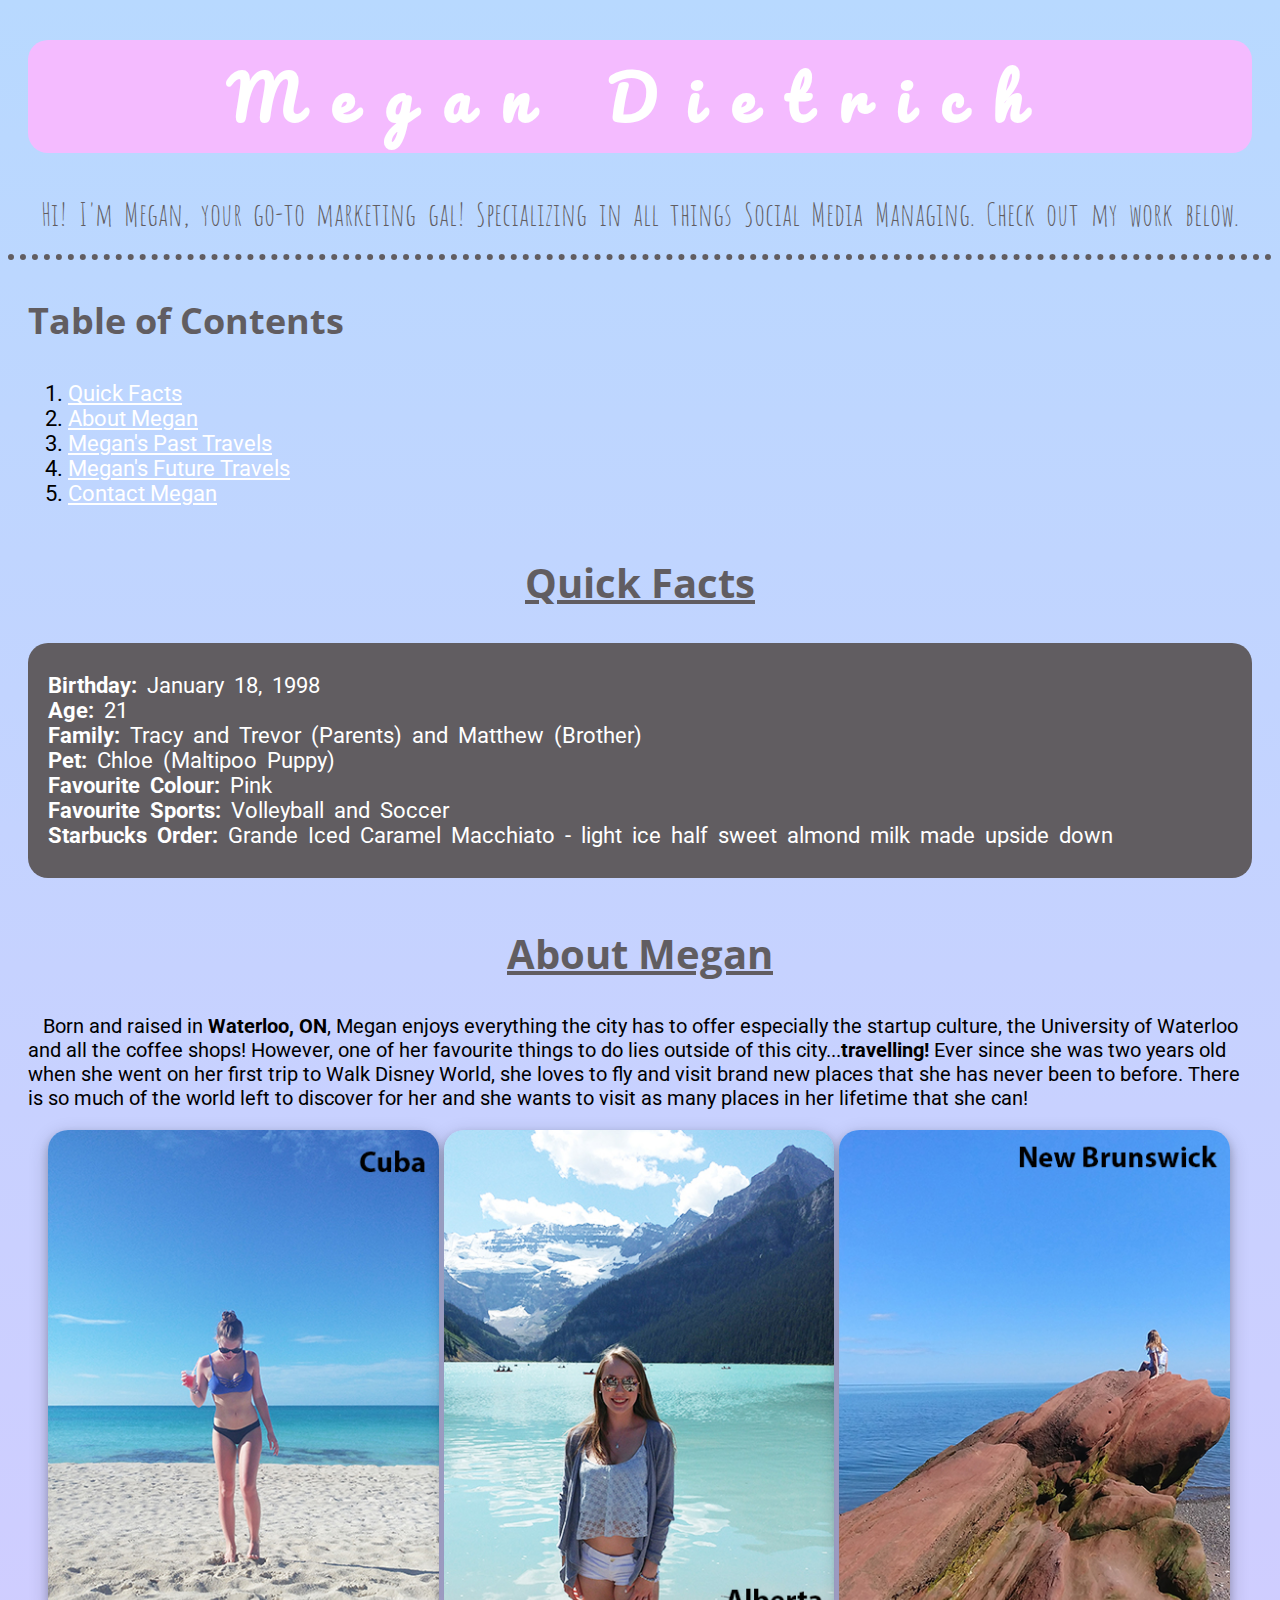
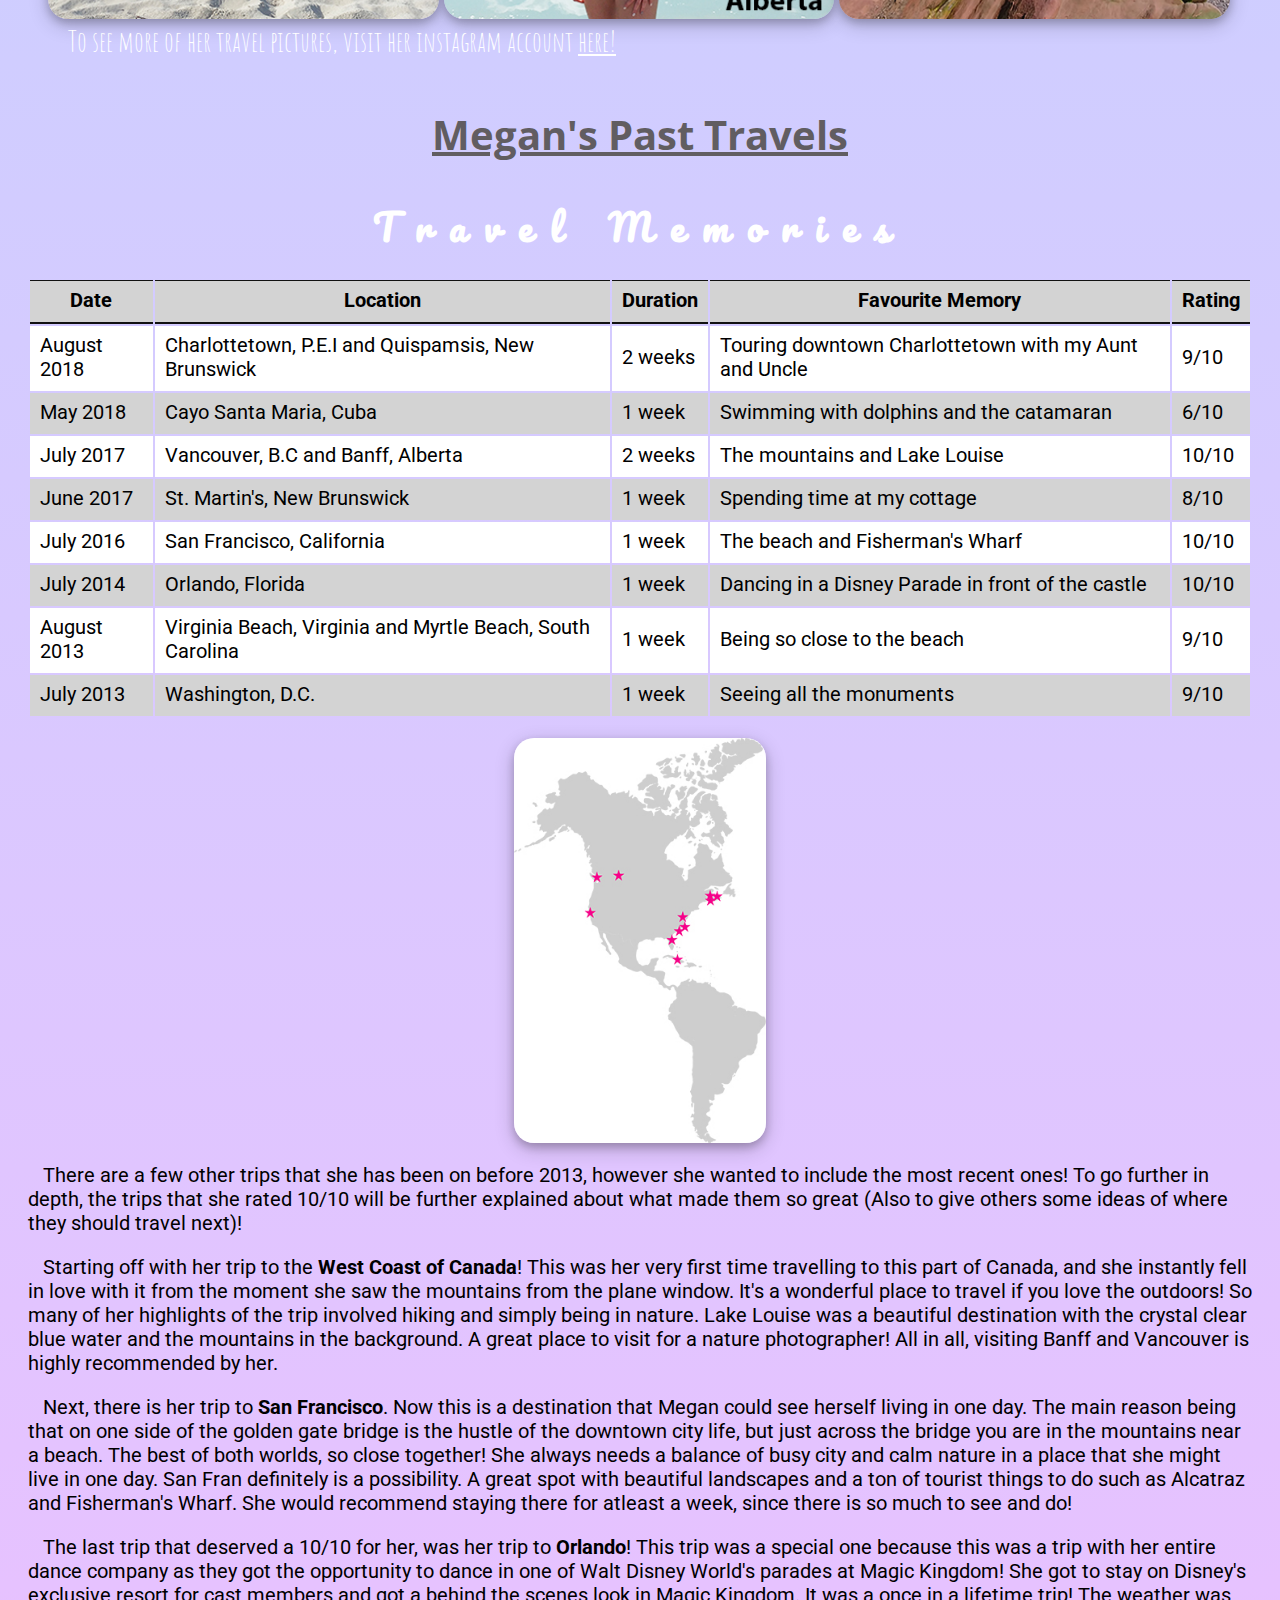
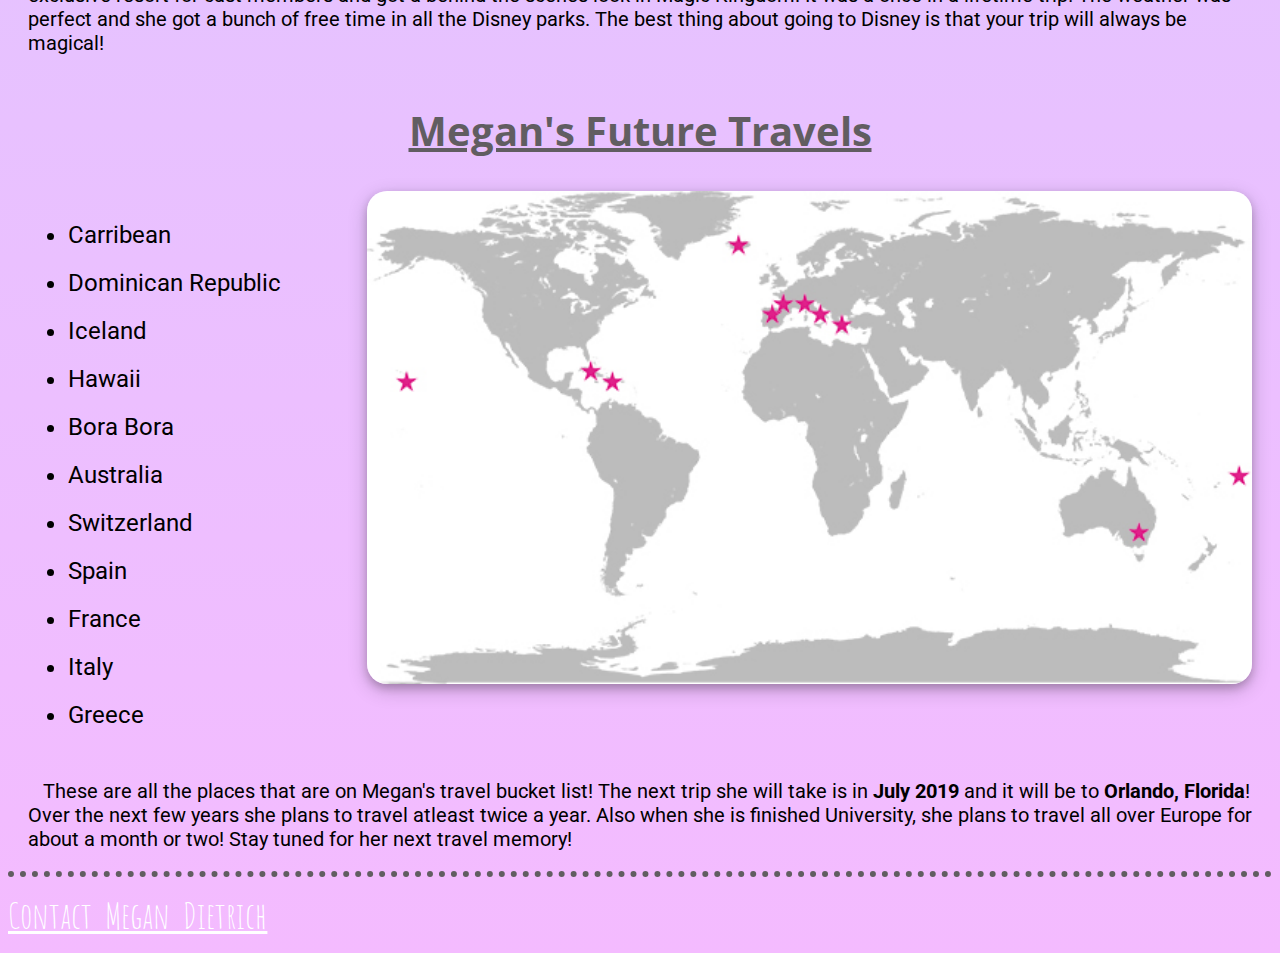
==== index.html @ 02b85334 "Update index.html" ====
<!DOCTYPE html>
<html>
    <head>  
        <title>Meet Megan Dietrich</title>
        <link rel="Stylesheet" href="style.css" type="text/css">
        <link href="https://fonts.googleapis.com/css?family=Amatic+SC|Pacifico|Roboto|Open+Sans+Condensed:300" rel="stylesheet">
    </head>
    
    <body>
        <header>
            <h1>Megan Dietrich</h1>
        </header>
        
        <div id="firstParagraph">
        <p>Hi! I'm Megan, your go-to marketing gal! Specializing in all things Social Media Managing. Check out my work below.</p>
        </div>
        
        <h3>Table of Contents</h3>
        <div id="nav">
            <ol>
                <li><a href="#Facts">Quick Facts</a></li>
                <li><a href="#About">About Megan</a></li>
                <li><a href="#Past">Megan's Past Travels</a></li>
                <li><a href="#Future">Megan's Future Travels</a></li>
                <li><a href="#Contact">Contact Megan</a></li>
            </ol>
        </div>
        
        <h2 id="Facts"><u>Quick Facts</u></h2>
        
        <div id="factsParagraph">    
            <p><b>Birthday:</b> January 18, 1998 <br> <b>Age:</b> 21 <br> <b>Family:</b> Tracy and  Trevor (Parents) and Matthew (Brother) <br> <b>Pet:</b> Chloe (Maltipoo Puppy) <br> <b>Favourite Colour:</b> Pink <br> <b>Favourite Sports:</b> Volleyball and Soccer <br> <b>Starbucks Order:</b> Grande Iced Caramel Macchiato - light ice half sweet almond milk made upside down</p>
        </div>
        
        <h2 id="About"><u>About Megan</u></h2>
        
        <div id="aboutParagraph">  
        <p>Born and raised in <strong>Waterloo, ON</strong>, Megan enjoys everything the city has to offer especially the startup culture, the University of Waterloo and all the coffee shops! However, one of her favourite things to do lies outside of this city...<strong>travelling!</strong> Ever since she was two years old when she went on her first trip to Walk Disney World, she loves to fly and visit brand new places that she has never been to before. There is so much of the world left to discover for her and she wants to visit as many places in her lifetime that she can!</p>
        </div>
        
        <figure>
        <img src="Images/CUBA.jpg" alt="Cuba Image">
        <img src="Images/AB.jpg" alt="Alberta Image">
        <img src="Images/NB.jpg" alt="New Brunswick Image">
            <figcaption>To see more of her travel pictures, visit her instagram account <a href="https://www.instagram.com/xomegan_dxo/"> here! </a></figcaption>
            </figure>
        
        <h2 id="Past"><u>Megan's Past Travels</u></h2>
    <table>
        <caption><b>Travel Memories</b></caption>
        <tr>
            <th>Date</th>
            <th>Location</th>
            <th>Duration</th>
            <th>Favourite Memory</th>
            <th>Rating</th>
        </tr>
        <tr>
            <td>August 2018</td>
            <td>Charlottetown, P.E.I and Quispamsis, New Brunswick</td>
            <td>2 weeks</td>
            <td>Touring downtown Charlottetown with my Aunt and Uncle</td>
            <td>9/10</td>
        </tr>
        <tr>
            <td>May 2018</td>
            <td>Cayo Santa Maria, Cuba</td>
            <td>1 week</td>
            <td>Swimming with dolphins and the catamaran</td>
            <td>6/10</td>
        </tr>
        <tr>
            <td>July 2017</td>
            <td>Vancouver, B.C and Banff, Alberta</td>
            <td>2 weeks</td>
            <td>The mountains and Lake Louise</td>
            <td>10/10</td>
        </tr>
        <tr>
            <td>June 2017</td>
            <td>St. Martin's, New Brunswick</td>
            <td>1 week</td>
            <td>Spending time at my cottage</td>
            <td>8/10</td>
        </tr>
        <tr>
            <td>July 2016</td>
            <td>San Francisco, California</td>
            <td>1 week</td>
            <td>The beach and Fisherman's Wharf</td>
            <td>10/10</td>
        </tr>
         <tr>
            <td>July 2014</td>
            <td>Orlando, Florida</td>
            <td>1 week</td>
            <td>Dancing in a Disney Parade in front of the castle</td>
            <td>10/10</td>
        </tr>
         <tr>
            <td>August 2013</td>
            <td>Virginia Beach, Virginia and Myrtle Beach, South Carolina</td>
            <td>1 week</td>
            <td>Being so close to the beach</td>
            <td>9/10</td>
        </tr>
        <tr>
            <td>July 2013</td>
            <td>Washington, D.C.</td>
            <td>1 week</td>
            <td>Seeing all the monuments</td>
            <td>9/10</td>
        </tr> 
    </table>
        
        <div id="map">
        <img src="Images/map.jpg" alt="Map Image">
           
        
        <p> There are a few other trips that she has been on before 2013, however she wanted to include the most recent ones! To go further in depth, the trips that she rated 10/10 will be further explained about what made them so great (Also to give others some ideas of where they should travel next)!</p> 
        
        <p>Starting off with her trip to the <strong>West Coast of Canada</strong>! This was her very first time travelling to this part of Canada, and she instantly fell in love with it from the moment she saw the mountains from the plane window. It's a wonderful place to travel if you love the outdoors! So many of her highlights of the trip involved hiking and simply being in nature. Lake Louise was a beautiful destination with the crystal clear blue water and the mountains in the background. A great place to visit for a nature photographer! All in all, visiting Banff and Vancouver is highly recommended by her.</p>
        
        <p>Next, there is her trip to <strong>San Francisco</strong>. Now this is a destination that Megan could see herself living in one day. The main reason being that on one side of the golden gate bridge is the hustle of the downtown city life, but just across the bridge you are in the mountains near a beach. The best of both worlds, so close together! She always needs a balance of busy city and calm nature in a place that she might live in one day. San Fran definitely is a possibility. A great spot with beautiful landscapes and a ton of tourist things to do such as Alcatraz and Fisherman's Wharf. She would recommend staying there for atleast a week, since there is so much to see and do!</p>
        
        <p>The last trip that deserved a 10/10 for her, was her trip to <strong>Orlando</strong>! This trip was a special one because this was a trip with her entire dance company as they got the opportunity to dance in one of Walt Disney World's parades at Magic Kingdom! She got to stay on Disney's exclusive resort for cast members and got a behind the scenes look in Magic Kingdom. It was a once in a lifetime trip! The weather was perfect and she got a bunch of free time in all the Disney parks. The best thing about going to Disney is that your trip will always be magical!</p>
             </div>
        
        <div id="worldMap">
        <h2 id="Future"><u>Megan's Future Travels</u></h2>
            <ul>
                <li>Carribean</li>
                <li>Dominican Republic</li>
                <li>Iceland</li>
                <li>Hawaii</li>
                <li>Bora Bora</li>
                <li>Australia</li>
                <li>Switzerland</li>
                <li>Spain</li>
                <li>France</li>
                <li>Italy</li>
                <li>Greece</li>
            </ul>
        
        <img src="Images/world.jpg" alt="World Image">
            </div>
        
        <div id="finalParagraph">
        <p>These are all the places that are on Megan's travel bucket list! The next trip she will take is in <strong>July 2019</strong> and it will be to <strong>Orlando, Florida</strong>! Over the next few years she plans to travel atleast twice a year. Also when she is finished University, she plans to travel all over Europe for about a month or two! Stay tuned for her next travel memory! </p>
        </div>
        
        <div id="Contact"><a href=“mailto:madietri@uwaterloo.ca” target="_blank"> Contact Megan Dietrich</a>
        </div>
    </body>
</html>
---- style.css ----
/* title */
h1 {
    margin-left: 20px;
    margin-right: 20px;
    text-align: center;
    letter-spacing: 0.5em;
    font-family: 'Pacifico', cursive;
    font-size: 60px;
    padding: 4px;
    background-color: #f4bbff;
    color: white;
    float: center;
    border-radius: 20px;
}

/* heading 2 */
h2 {
   padding-top: 15px;
   text-align: center; 
   font-family: 'Open Sans Condensed', sans-serif;
   font-size: 40px;
   color: #615d61;
   float: center;
}

/* heading 3 */
h3{
    margin-left: 20px;
    text-align: left;
    font-family: 'Open Sans Condensed', sans-serif;
    font-size: 36px;
    color: #615d61;
    
}

/* body */
body {
    background: linear-gradient(to bottom, #b8d9ff 0%, #f4bbff 100%);
    font-family: 'Roboto', sans-serif;
    font-size: 20px;
}

/* paragraph */
p {
    margin: 20px;
}

/* link css */
a:link{
     color: white;
}
a:hover{
    color: #615d61;
}
a:visited{
    color: #eb57ff;
}
a:active{
    color: #eb57ff;
}

/* first paragraph under title*/
#firstParagraph {
    text-align: center;
    font-family: 'Amatic SC', cursive;
    color: #615d61;
    font-size: 32px;
    word-spacing: 0.2em;
    border-bottom: 6px;
    border-color: #615d61;
    border-bottom-style: dotted;
}

/* table of contents*/
#nav{
    font-size: 22px;
    text-align: left;
    margin: 20px;
}

/* Facts */
#factsParagraph {
    text-align: left;
    margin: 20px;
    float: center;
    font-size: 22px;
    word-spacing: 5px;
    background-color: #615d61;
    padding-top: 10px;
    padding-bottom: 10px;
    border-radius: 20px;
    color: white;
}

/* 3 images of trips - About Megan*/
figure img{
    border-radius: 20px;
    width: 33%;
    box-shadow: 0 4px 8px 0 rgba(0, 0, 0, 0.2), 0 6px 20px 0 rgba(0, 0, 0, 0.2);
    display: inline;
    margin-left: 0;
    margin-left: 0;
}
figcaption {
    font-family: 'Amatic SC', cursive;
    color: white;
    margin-left: 20px;
    font-size: 28px;
}
#aboutParagraph{
    text-indent: 15px;
}

/* Image - Past Travels*/
#map img {
    border-radius: 20px;
    display: block;
    margin-left: auto;
    margin-right: auto;
    width: 20%;
    box-shadow: 0 4px 8px 0 rgba(0, 0, 0, 0.2), 0 6px 20px 0 rgba(0, 0, 0, 0.2);
}
#map {
    text-indent: 15px;
}
caption {
    font-family: 'Pacifico', cursive;
    letter-spacing: 0.5em;
    font-size: 36px;
    color: white;
}

/* table - Past Travels*/
table {
    width: 100%;
    padding: 20px;
}
th {
    text-align: center;
    font-family: 'Roboto', sans-serif;
    padding: 7px 10px 10px 10px;
    border-bottom: 2px solid #111111;  
    border-top: 1px solid #111111;
}
td {  
    text-align: left;
    font-family: 'Roboto', sans-serif;
    padding: 7px 10px 10px 10px;
}
tr {  
    background-color: white;
}
tr:nth-child(odd) {  
    background-color: lightgray;
}

/* Image - Future Travels*/
#worldMap ul {
    margin: 20px;
    float: left;
    font-size: 24px;
    line-height: 200%;
}
#worldMap img {
    border-radius: 20px;
    display: inline;
    margin-left: auto;
    margin-right: 20px;
    width: 70%;
    float: right;
    box-shadow: 0 4px 8px 0 rgba(0, 0, 0, 0.2), 0 6px 20px 0 rgba(0, 0, 0, 0.2);
}

/* final paragraph */
#finalParagraph {
    display: block;
    float: left;
    text-indent: 15px;
}

/* last part: contact */
#Contact {
    text-align: left;
    font-family: 'Amatic SC', cursive;
    font-size: 36px;
    word-spacing: 0.2em;
    padding-top: 15px;
    padding-bottom: 15px;
    border-top: 6px;
    width: 100%;
    border-color: #615d61;
    border-top-style: dotted;
    display: block;
    float: left;
}
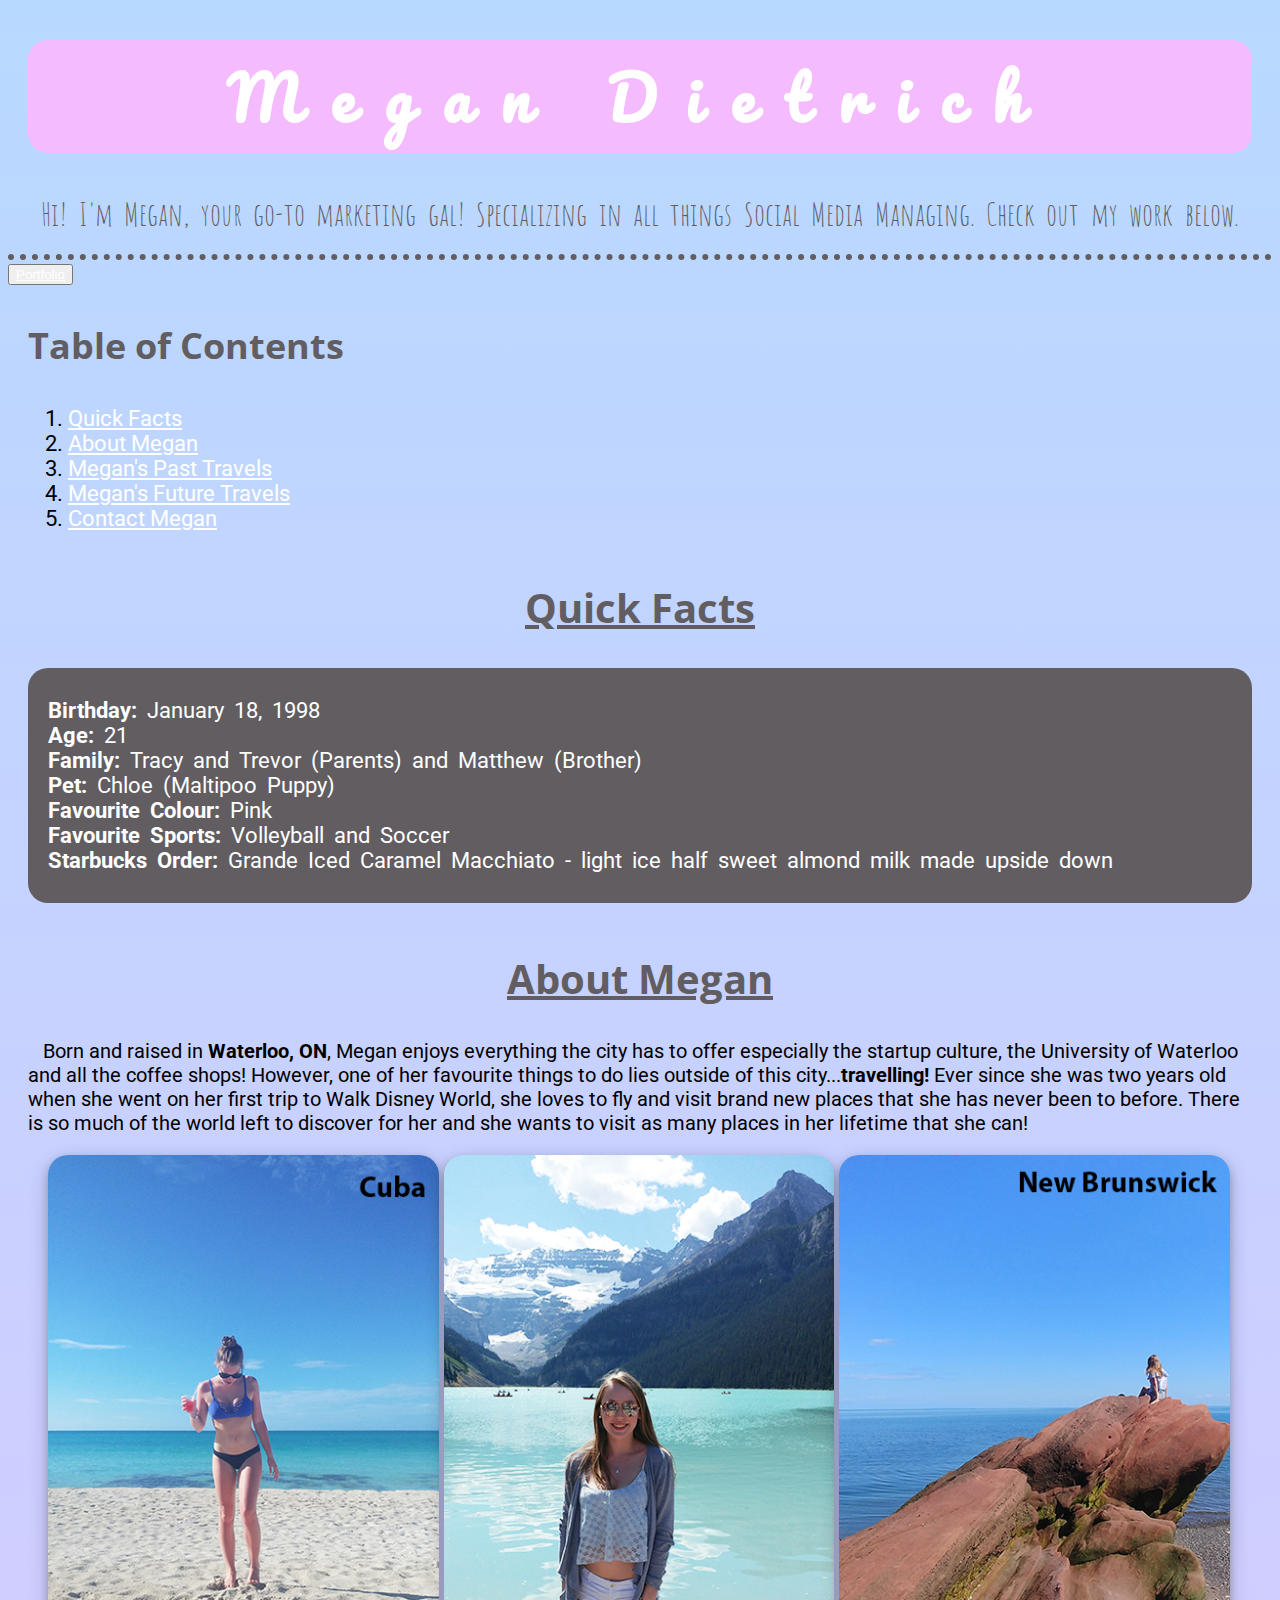
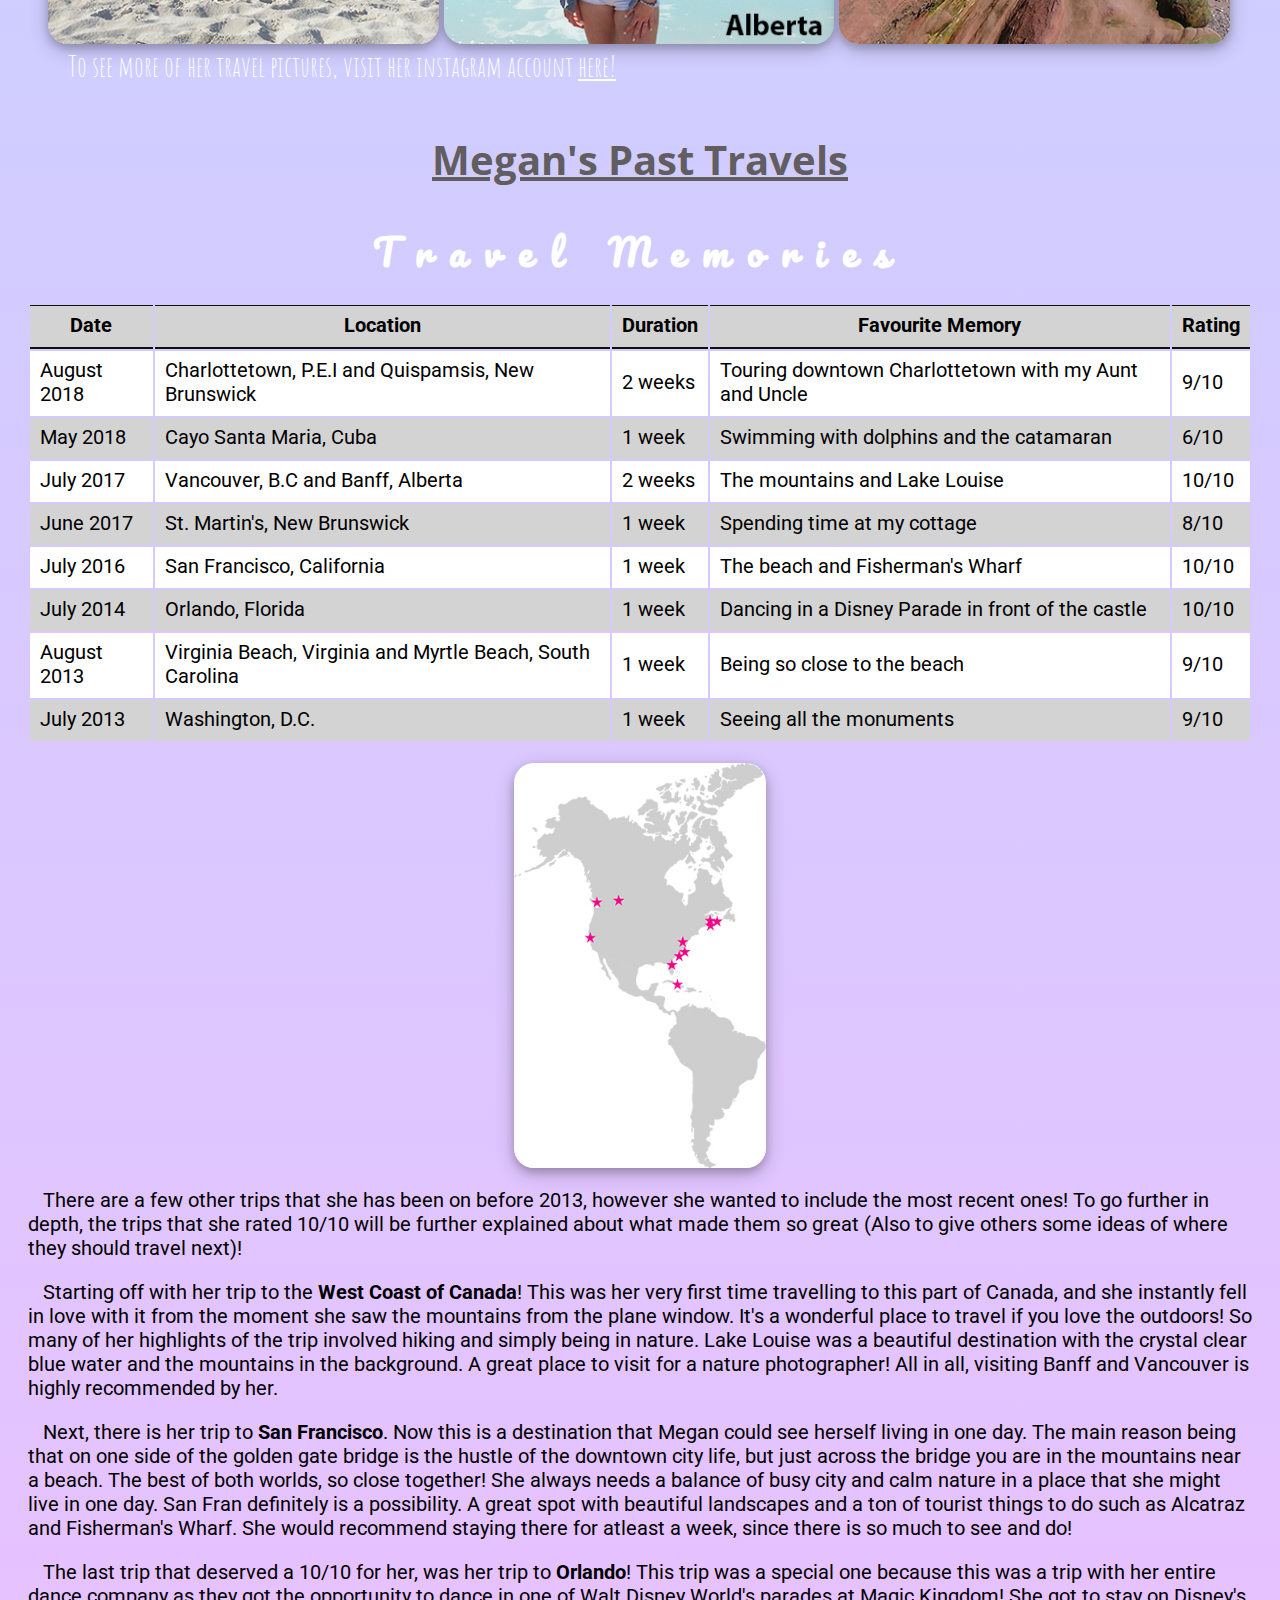
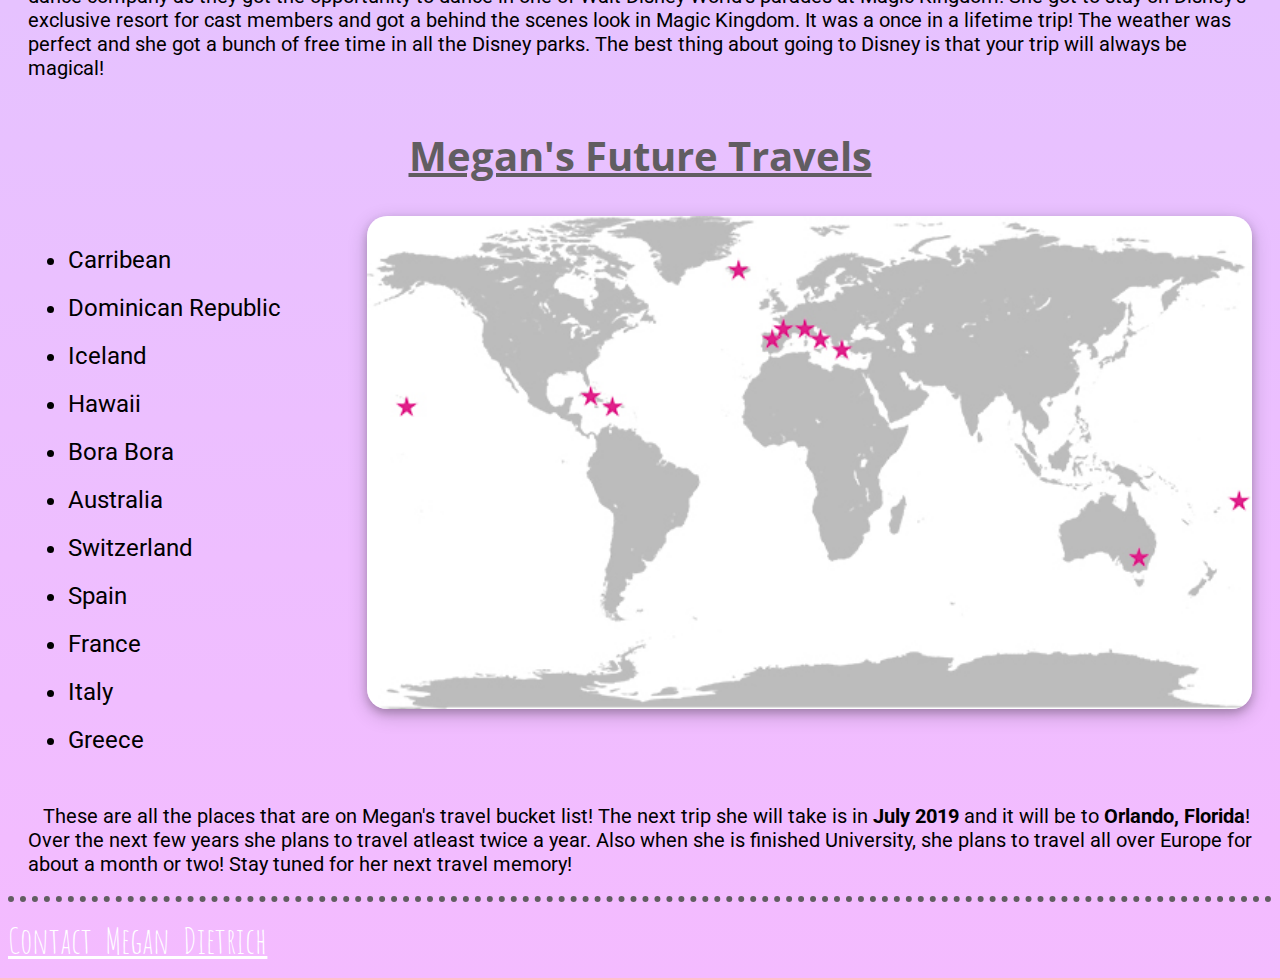
==== commit 2ab2250a: "Update index.html" ====
--- a/index.html
+++ b/index.html
@@ -15,6 +15,7 @@
         <p>Hi! I'm Megan, your go-to marketing gal! Specializing in all things Social Media Managing. Check out my work below.</p>
         </div>
         
+        <button type="button"><a href="page1.html">Portfolio</a></button>
         <h3>Table of Contents</h3>
         <div id="nav">
             <ol>
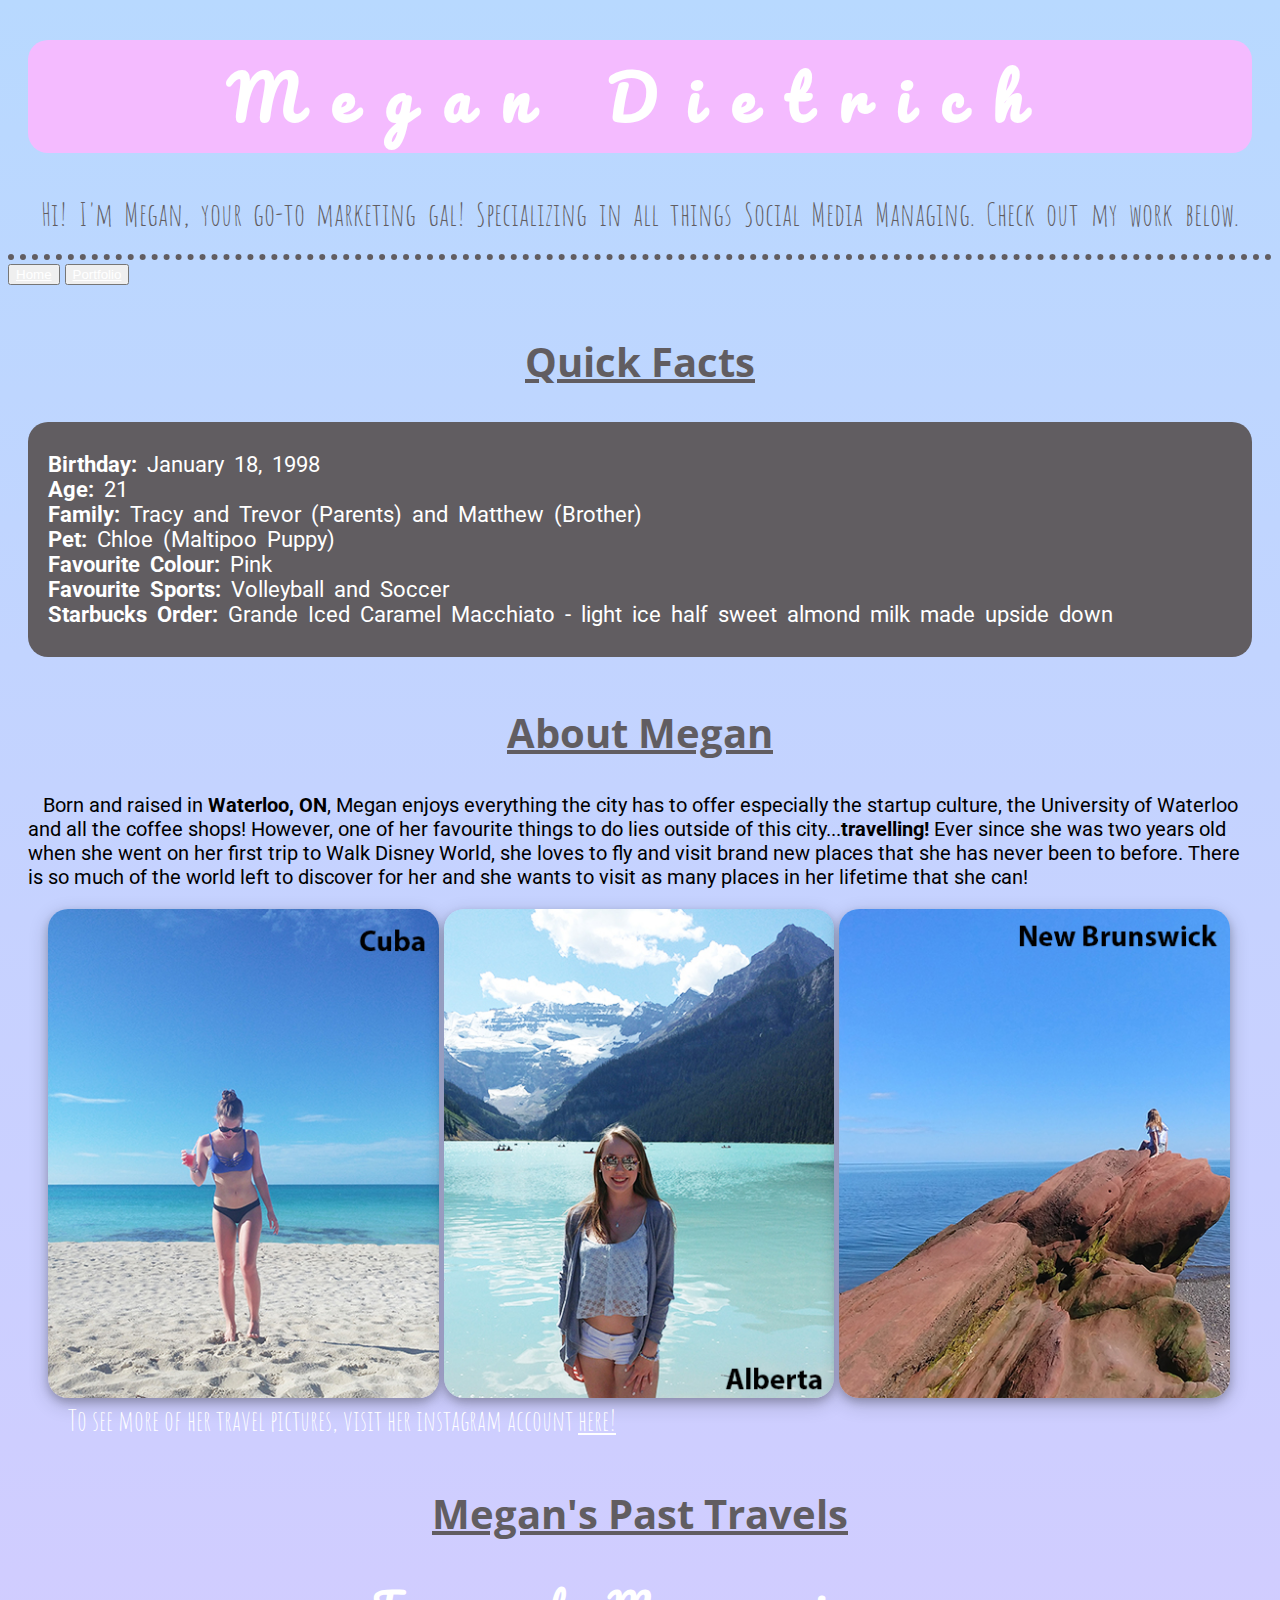
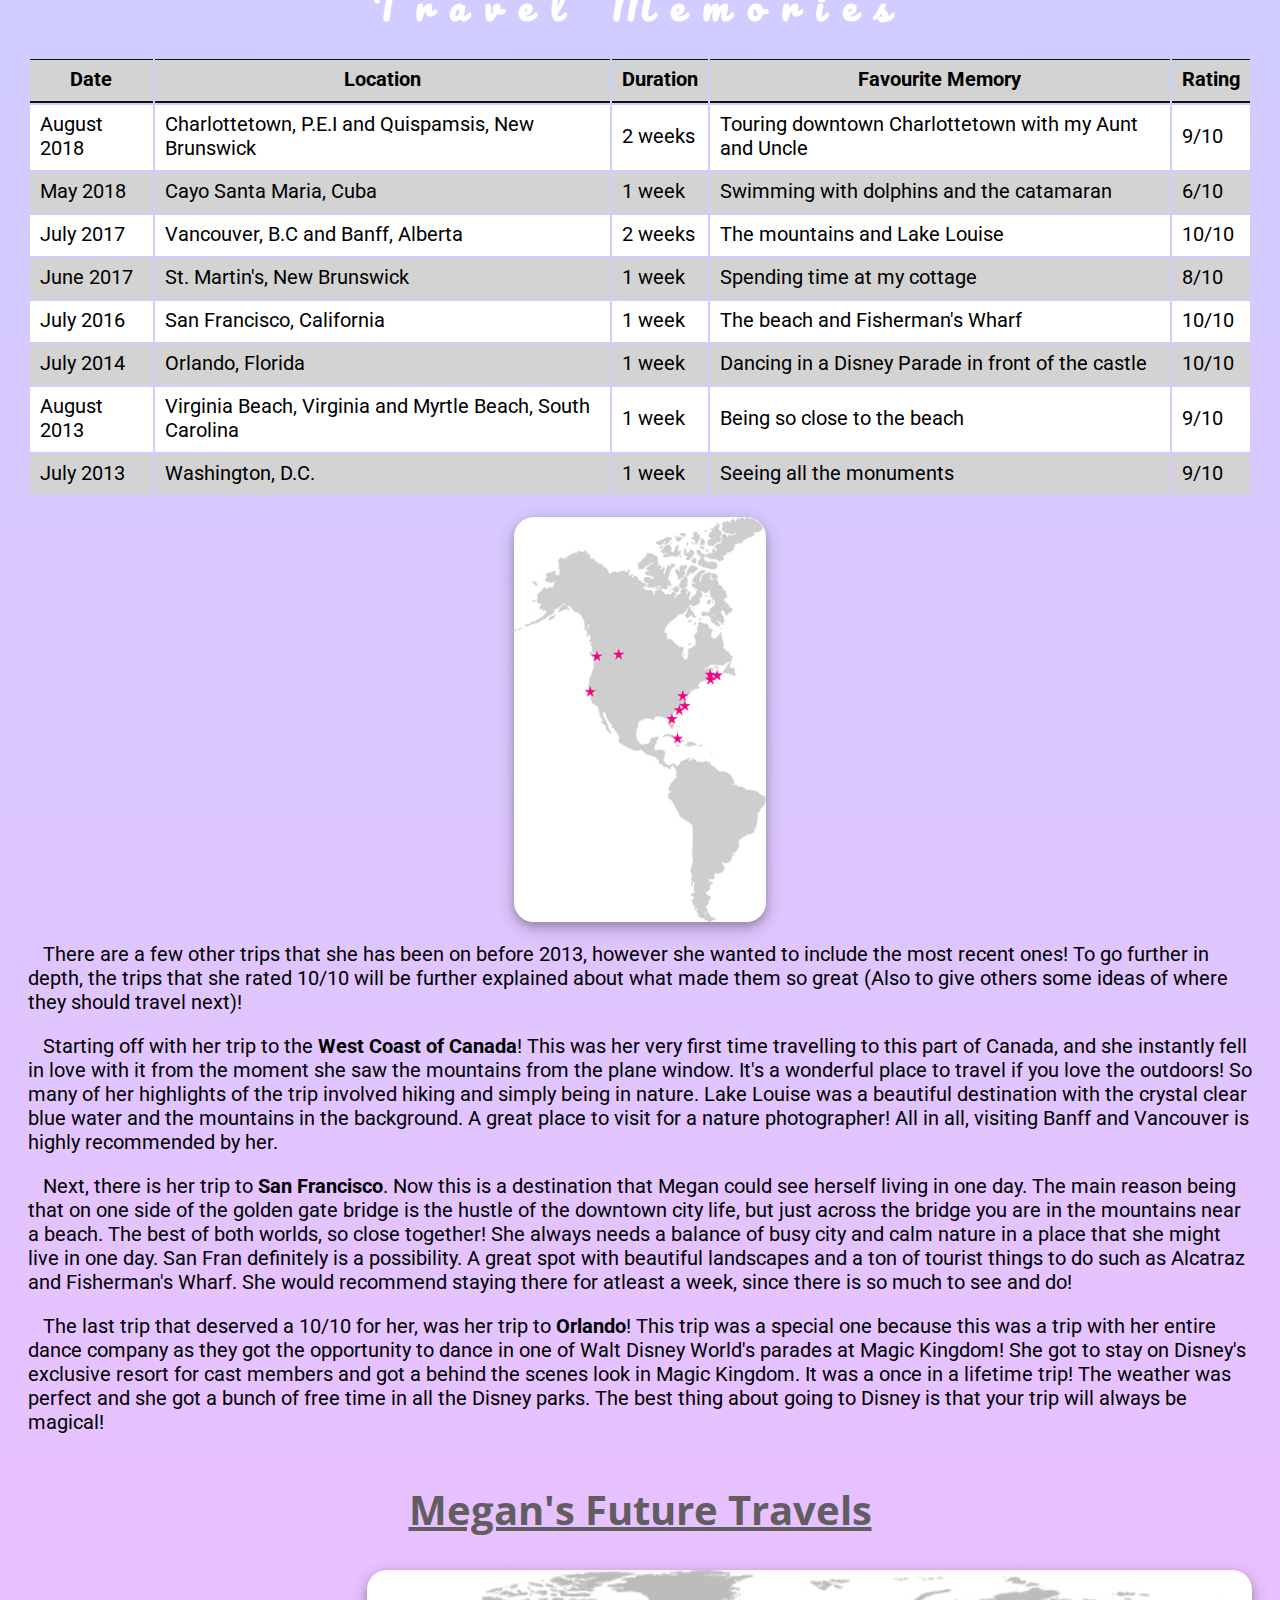
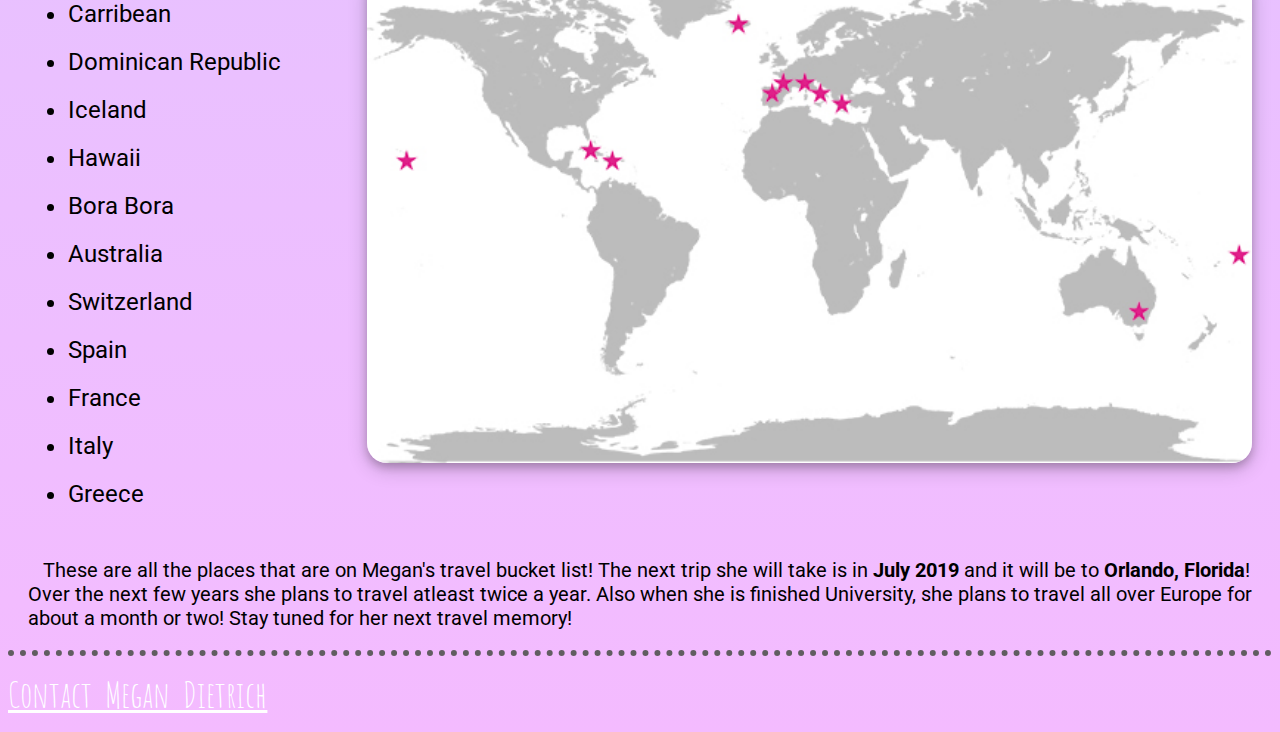
==== commit 80fdeb6f: "Update index.html" ====
--- a/index.html
+++ b/index.html
@@ -15,17 +15,8 @@
         <p>Hi! I'm Megan, your go-to marketing gal! Specializing in all things Social Media Managing. Check out my work below.</p>
         </div>
         
-        <button type="button"><a href="page1.html">Portfolio</a></button>
-        <h3>Table of Contents</h3>
-        <div id="nav">
-            <ol>
-                <li><a href="#Facts">Quick Facts</a></li>
-                <li><a href="#About">About Megan</a></li>
-                <li><a href="#Past">Megan's Past Travels</a></li>
-                <li><a href="#Future">Megan's Future Travels</a></li>
-                <li><a href="#Contact">Contact Megan</a></li>
-            </ol>
-        </div>
+        <button type="button"><a href="index.html">Home</a></button>
+        <button type="button"><a href="portfolio.html">Portfolio</a></button>
         
         <h2 id="Facts"><u>Quick Facts</u></h2>
         
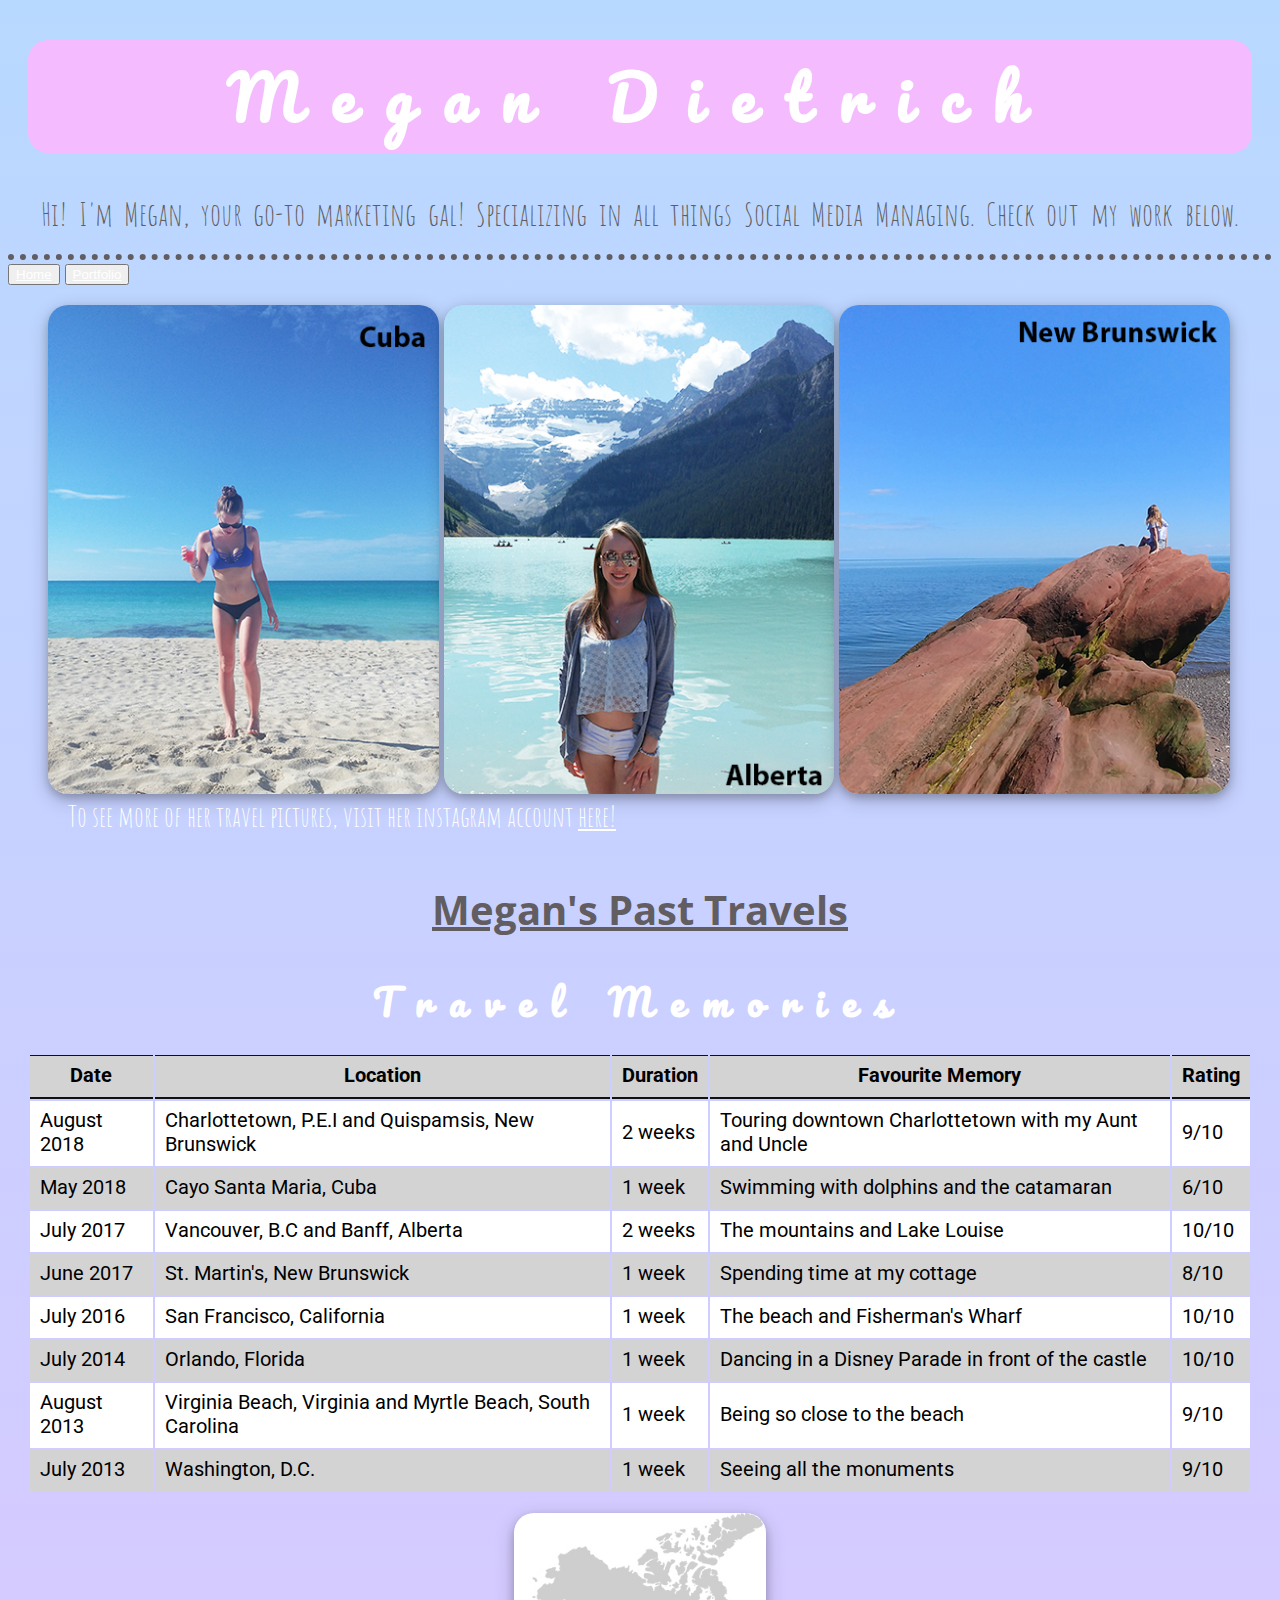
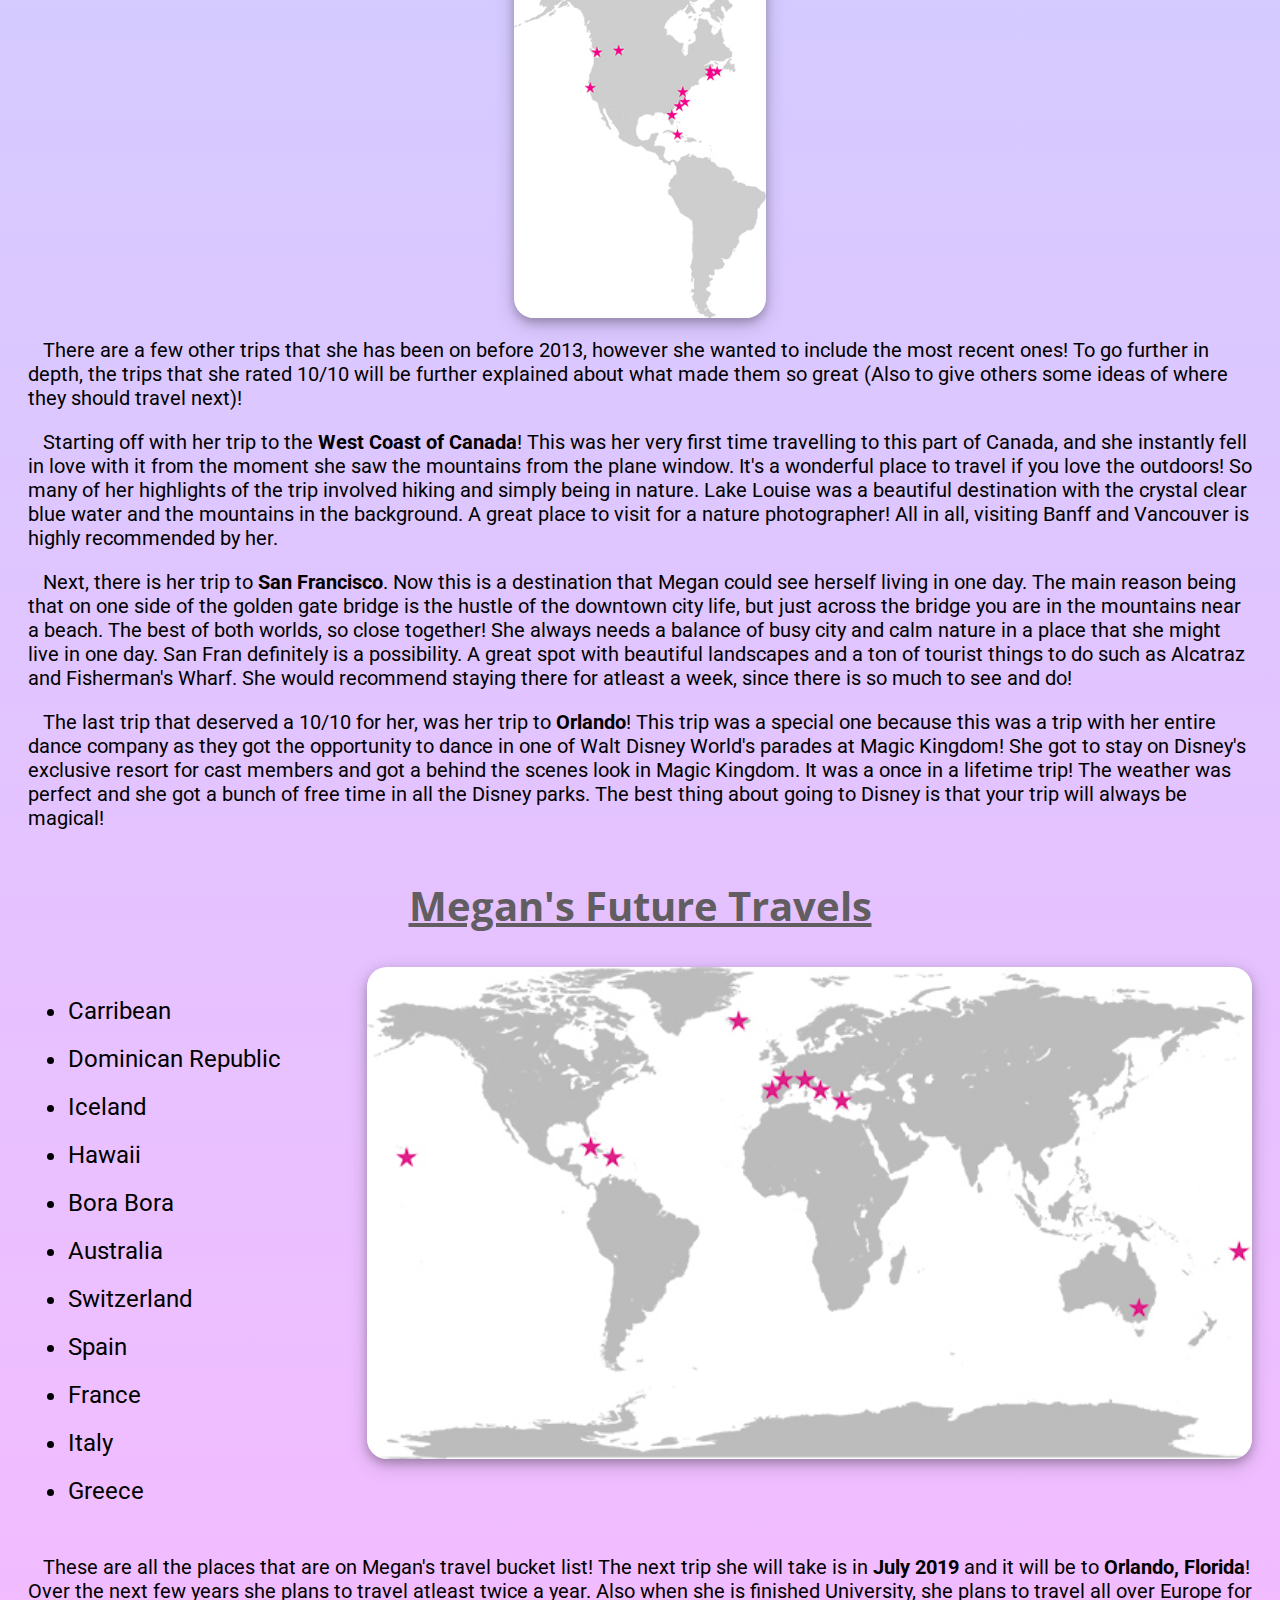
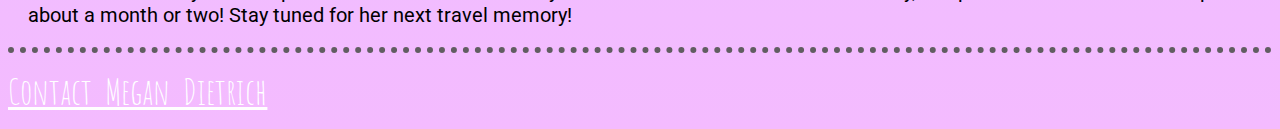
==== commit 167bbe74: "Update index.html" ====
--- a/index.html
+++ b/index.html
@@ -18,17 +18,7 @@
         <button type="button"><a href="index.html">Home</a></button>
         <button type="button"><a href="portfolio.html">Portfolio</a></button>
         
-        <h2 id="Facts"><u>Quick Facts</u></h2>
-        
-        <div id="factsParagraph">    
-            <p><b>Birthday:</b> January 18, 1998 <br> <b>Age:</b> 21 <br> <b>Family:</b> Tracy and  Trevor (Parents) and Matthew (Brother) <br> <b>Pet:</b> Chloe (Maltipoo Puppy) <br> <b>Favourite Colour:</b> Pink <br> <b>Favourite Sports:</b> Volleyball and Soccer <br> <b>Starbucks Order:</b> Grande Iced Caramel Macchiato - light ice half sweet almond milk made upside down</p>
-        </div>
-        
-        <h2 id="About"><u>About Megan</u></h2>
-        
-        <div id="aboutParagraph">  
-        <p>Born and raised in <strong>Waterloo, ON</strong>, Megan enjoys everything the city has to offer especially the startup culture, the University of Waterloo and all the coffee shops! However, one of her favourite things to do lies outside of this city...<strong>travelling!</strong> Ever since she was two years old when she went on her first trip to Walk Disney World, she loves to fly and visit brand new places that she has never been to before. There is so much of the world left to discover for her and she wants to visit as many places in her lifetime that she can!</p>
-        </div>
+      
         
         <figure>
         <img src="Images/CUBA.jpg" alt="Cuba Image">
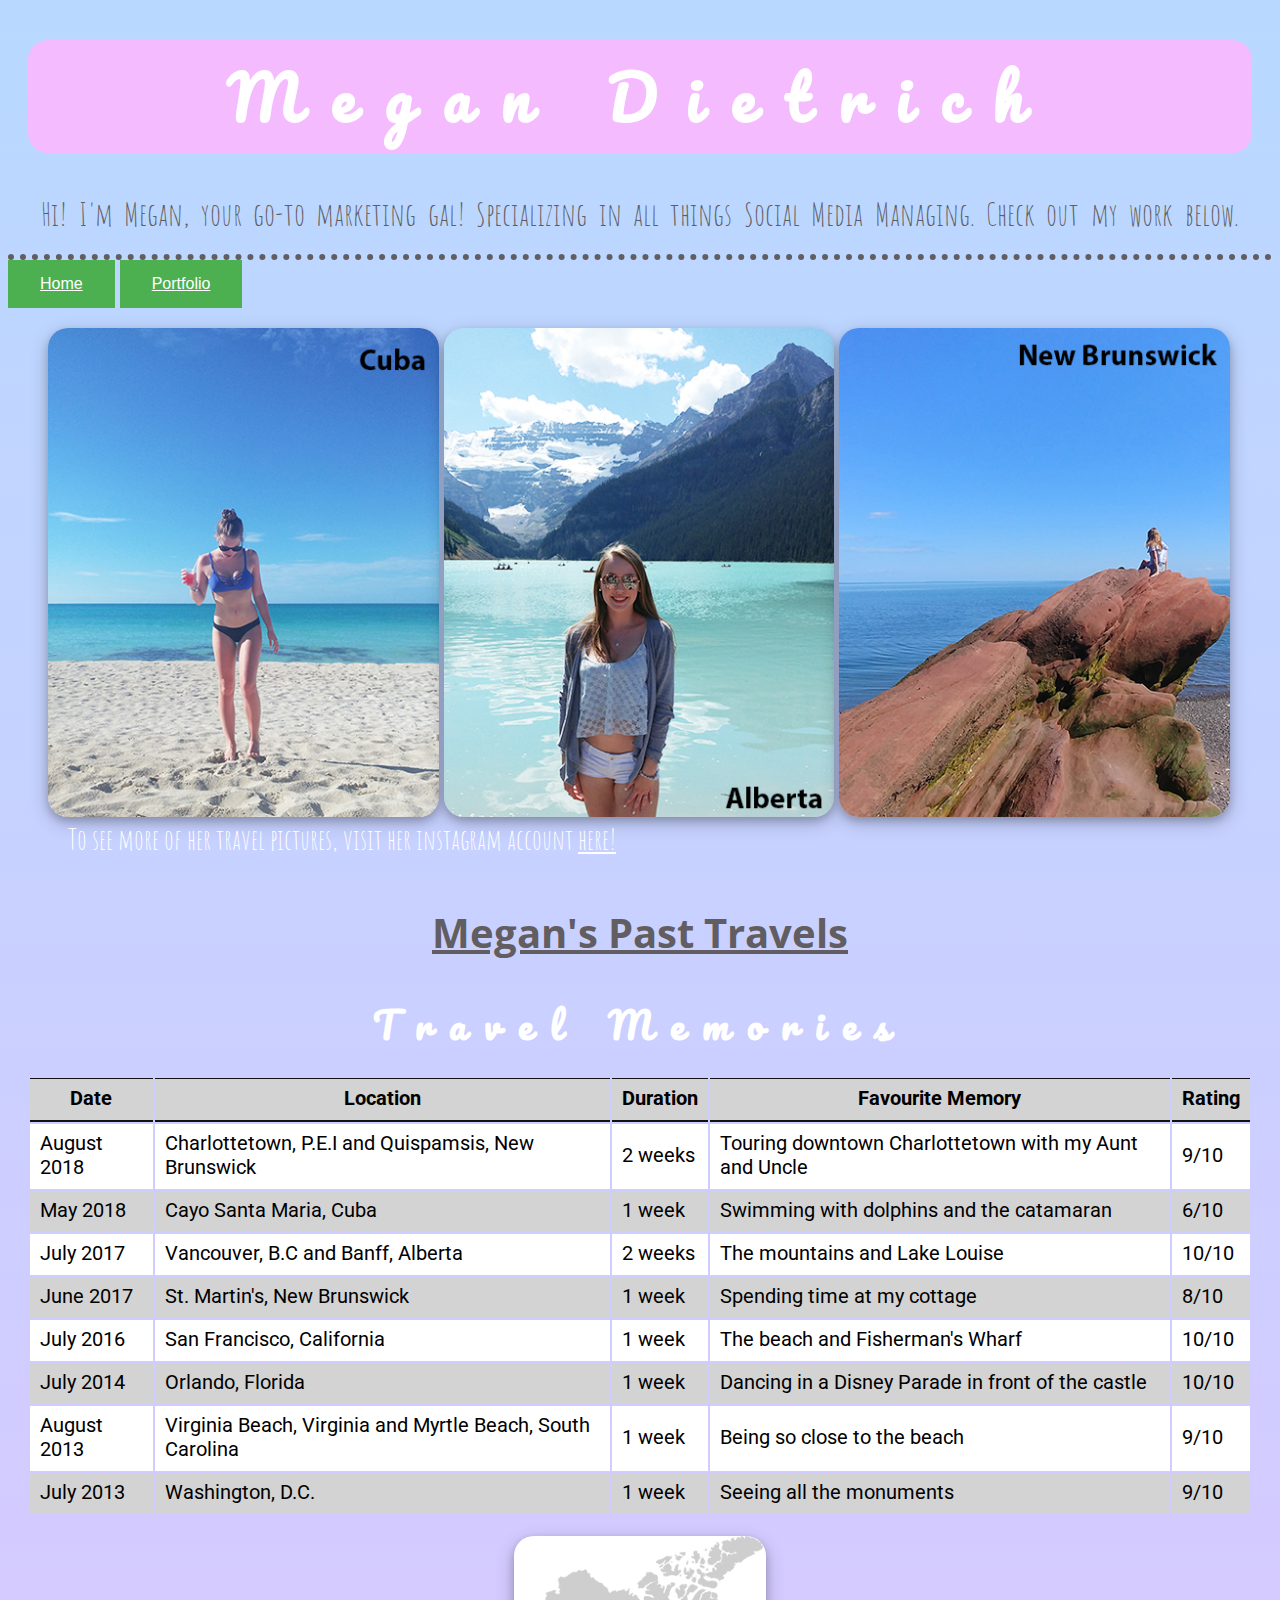
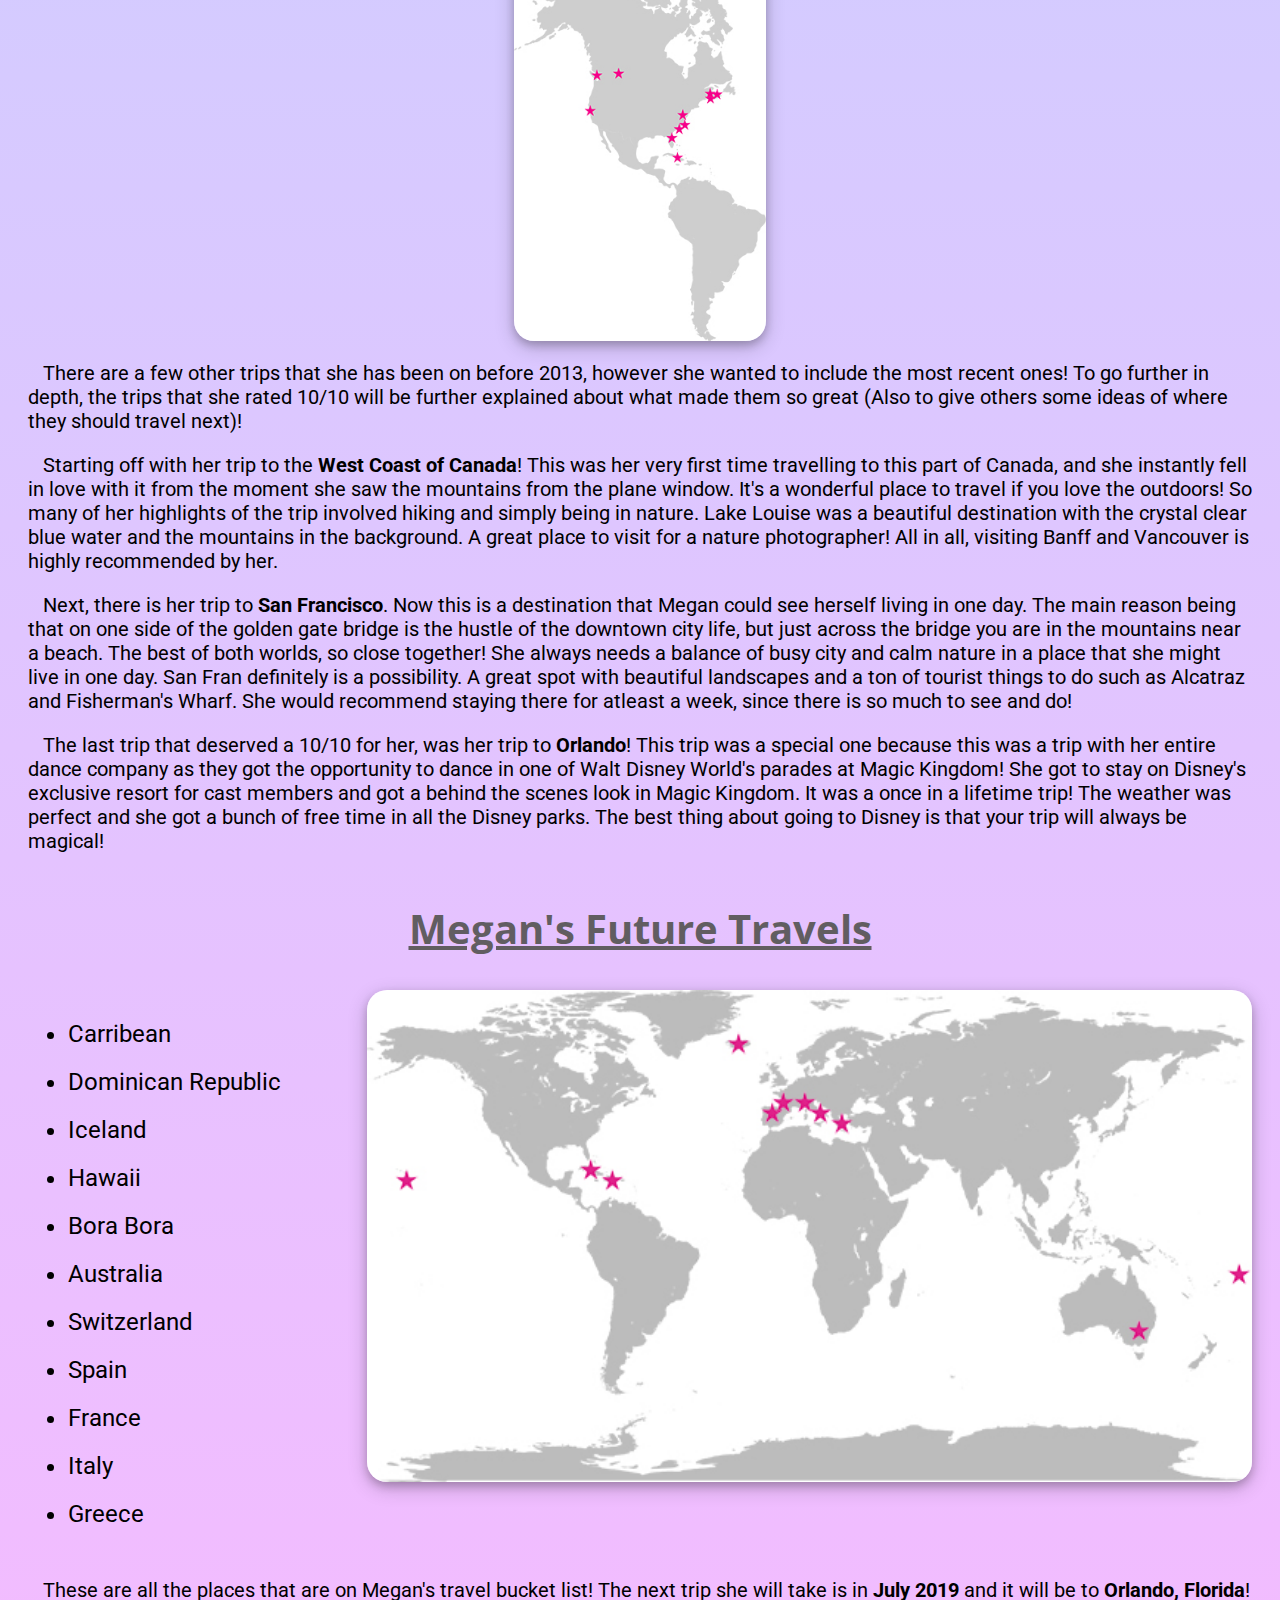
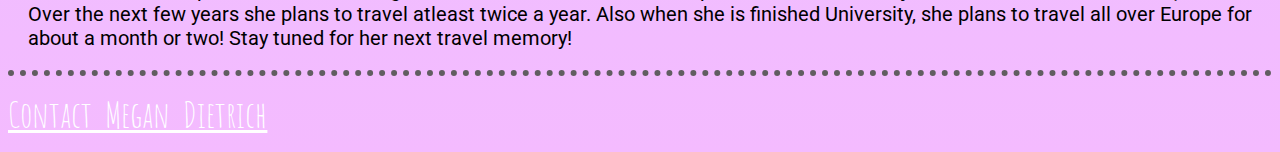
==== commit bef3f73e: "Update index.html" ====
--- a/index.html
+++ b/index.html
@@ -15,8 +15,8 @@
         <p>Hi! I'm Megan, your go-to marketing gal! Specializing in all things Social Media Managing. Check out my work below.</p>
         </div>
         
-        <button type="button"><a href="index.html">Home</a></button>
-        <button type="button"><a href="portfolio.html">Portfolio</a></button>
+        <button type="button" class="button"><a href="index.html">Home</a></button>
+        <button type="button" class="button"><a href="portfolio.html">Portfolio</a></button>
         
       
         
--- a/style.css
+++ b/style.css
@@ -45,6 +45,16 @@
     margin: 20px;
 }
 
+.button {
+  background-color: #4CAF50; /* Green */
+  border: #615d61;
+  color: white;
+  padding: 15px 32px;
+  text-align: center;
+  text-decoration: none;
+  display: inline-block;
+  font-size: 16px;
+}
 /* link css */
 a:link{
      color: white;
@@ -192,4 +202,4 @@
     border-top-style: dotted;
     display: block;
     float: left;
-}+}
